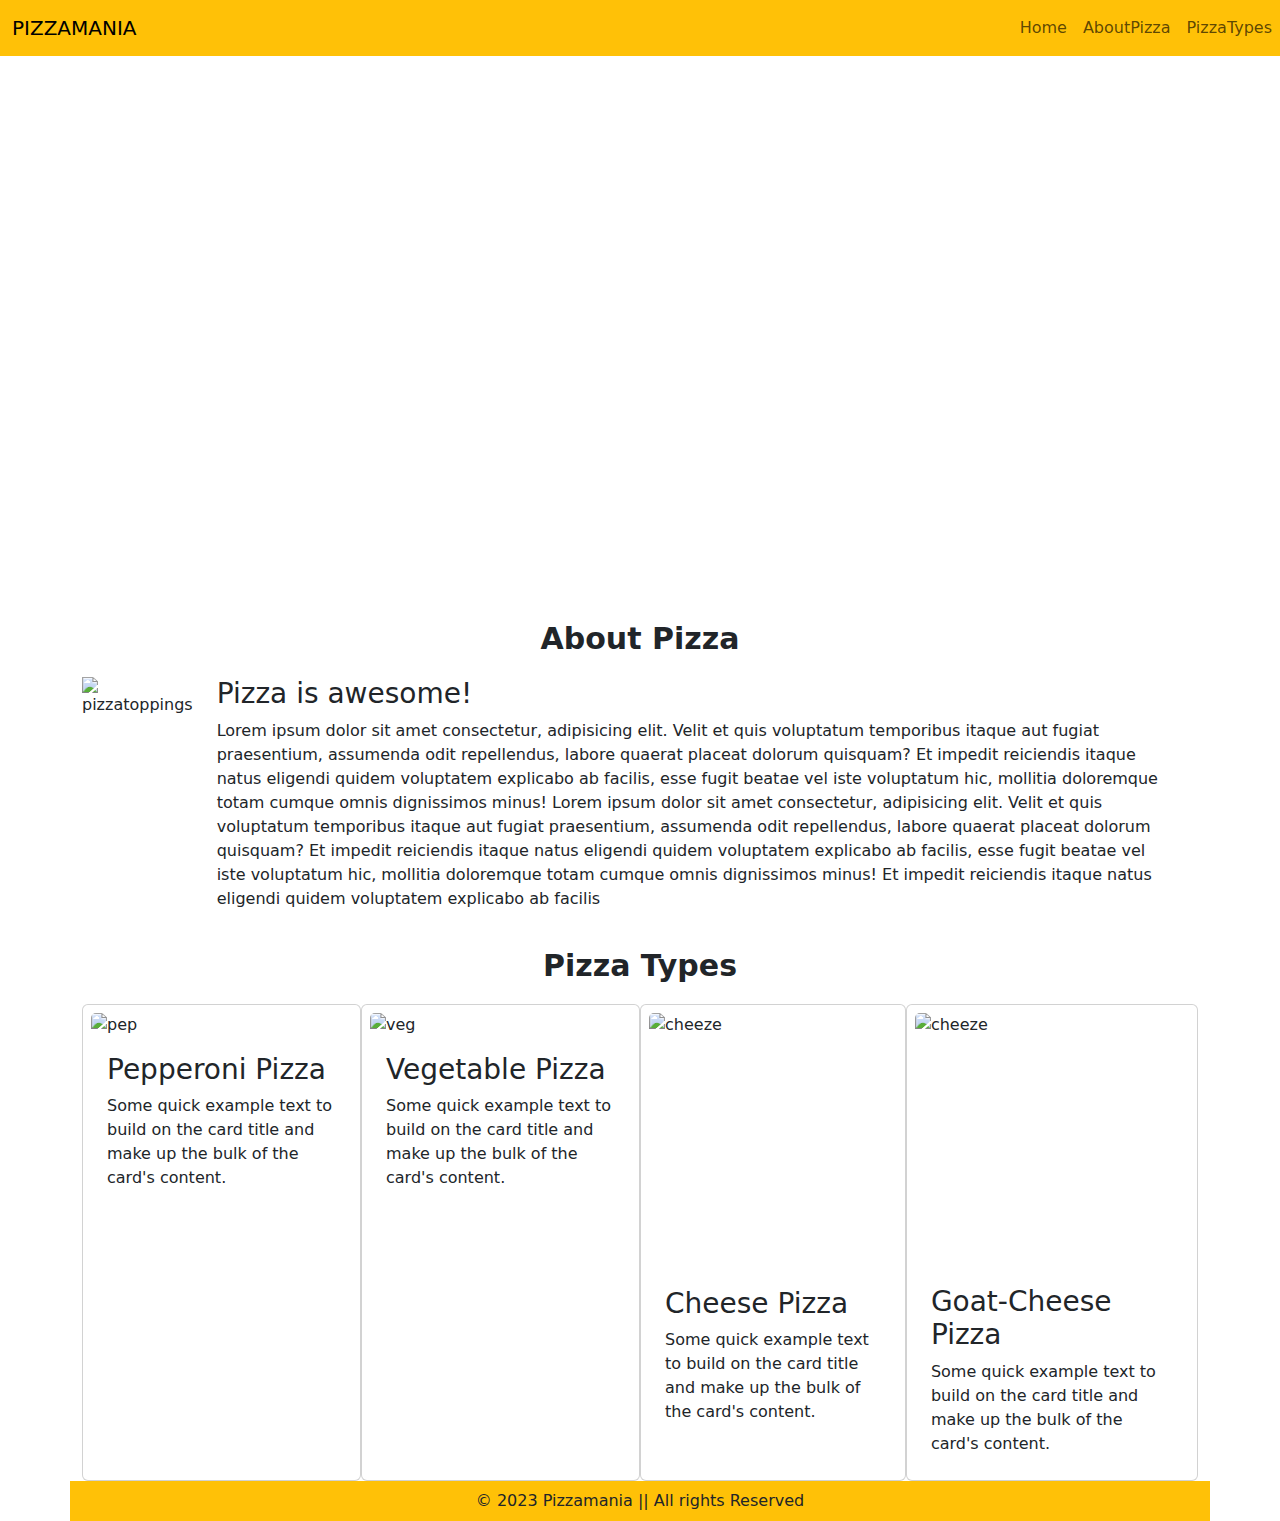
==== pizzamania.html @ a8d30aaf "Pizzamania updated" ====
<!DOCTYPE html>
<html lang="en">
<head>
    <meta charset="UTF-8">
    <meta http-equiv="X-UA-Compatible" content="IE=edge">
    <meta name="viewport" content="width=device-width, initial-scale=1.0">
    <title></title>
    <link rel="stylesheet" href="styles.css">
    <link rel="stylesheet" href="fonts.googleapis.com/css?familySofia&effect=fire|neon|shadow">
    <link href="https://cdn.jsdelivr.net/npm/bootstrap@5.2.3/dist/css/bootstrap.min.css" rel="stylesheet">
  <script src="https://cdn.jsdelivr.net/npm/bootstrap@5.2.3/dist/js/bootstrap.bundle.min.js"></script>
</head>
<body>

<nav class="navbar navbar-expand-lg bg-warning fixed-top">
    <div class="container-fluid">
        <a href="#" class="navbar-brand">PIZZAMANIA</a>
    </div>
    <div class="float-end">
        <ul class="navbar-nav">
            <li class="nav-item">
                <a href="#" class="nav-link">Home</a>
            </li>   

            <li class="nav-item">
                <a href="#" class="nav-link">AboutPizza</a>
            </li>

            <li class="nav-item">
                <a href="#" class="nav-link">PizzaTypes</a>
            </li>

            </ul>
            
        </li>
        
    </div>
</nav>
    
<div id="carouselExampleIndicators" class="carousel slide">
    <div class="carousel-indicators">
      <button type="button" data-bs-target="#carouselExampleIndicators" data-bs-slide-to="0" 
      class="active" aria-current="true" aria-label="Slide 1"></button>
      <button type="button" data-bs-target="#carouselExampleIndicators" data-bs-slide-to="1" 
      aria-label="Slide 2"></button>
      <button type="button" data-bs-target="#carouselExampleIndicators" data-bs-slide-to="2" 
      aria-label="Slide 3"></button>
    </div>
    <div class="carousel-inner">
      <div class="carousel-item active">
        <img src="/Users/admin/Documents/web dev/pizzamania/pizza/istockphoto-1298255689-612x612.jpg" class="d-block w-100" 
        alt="Pepperoni" style="height: 600px;">
      </div>
      <div class="carousel-item">
        <img src="/Users/admin/Documents/web dev/pizzamania/pizza/people-eating-takeout-pizza-885 (2).jpg" class="d-block w-100" 
        alt="Vegetable" style="height: 600px; width: fit-content;">
      </div>
      <div class="carousel-item">
        <img src="/Users/admin/Documents/web dev/pizzamania/pizza/360_F_463698797_QqwDBblKVCcPriiYm6iwG0TQpOQb1WO9.jpg" 
        class="d-block w-100" alt="360" style="height: 600px;">
      </div>
    </div>
    <button class="carousel-control-prev" type="button" data-bs-target="#carouselExampleIndicators" 
    data-bs-slide="prev">
      <span class="carousel-control-prev-icon" aria-hidden="true"></span>
      <span class="visually-hidden">Previous</span>
    </button>
    <button class="carousel-control-next" type="button" data-bs-target="#carouselExampleIndicators" 
    data-bs-slide="next">
      <span class="carousel-control-next-icon" aria-hidden="true"></span>
      <span class="visually-hidden">Next</span>
    </button>
  </div>

<div class="text-center text-lg p-3" id="about">
    About Pizza
</div>

<div class="container">
    <div class="d-flex flex-row">
        <div>
            <img src="/Users/admin/Documents/web dev/pizzamania/pizza/Pizza-Toppings.jpg.webp" alt="pizzatoppings" 
            style="height: 400px; width: 600px;">
        </div>
        <div class="px-4">
            <h3>Pizza is awesome!</h3>
            <p>Lorem ipsum dolor sit amet consectetur, adipisicing elit. 
                Velit et quis voluptatum temporibus itaque aut fugiat praesentium, 
                assumenda odit repellendus, labore quaerat placeat dolorum quisquam? 
                Et impedit reiciendis itaque natus eligendi quidem voluptatem explicabo 
                ab facilis, esse fugit beatae vel iste voluptatum hic, mollitia doloremque 
                totam cumque omnis dignissimos minus!
                Lorem ipsum dolor sit amet consectetur, adipisicing elit. 
                Velit et quis voluptatum temporibus itaque aut fugiat praesentium, 
                assumenda odit repellendus, labore quaerat placeat dolorum quisquam? 
                Et impedit reiciendis itaque natus eligendi quidem voluptatem explicabo 
                ab facilis, esse fugit beatae vel iste voluptatum hic, mollitia doloremque 
                totam cumque omnis dignissimos minus!
                Et impedit reiciendis itaque natus eligendi quidem voluptatem explicabo 
                ab facilis
            </p>
        </div>
    </div>
</div>

<div class="text-center text-lg p-3" id="about">
    Pizza Types
</div>

<div class="container">
    <div class="d-flex flex-row">
        <div class="card p-2" style="width: 21rem;">
            <img src="/Users/admin/Documents/web dev/pizzamania/pizza/Pepperoni-Pizza_5-SQjpg.jpg.webp" 
            class="card-img-top" alt="pep">
            <div class="card-body">
            <h3>Pepperoni Pizza</h3>
              <p class="card-text">
                Some quick example text to build on the card title 
                and make up the bulk of the card's content.</p>
            </div>
          </div>

          <div class="card p-2" style="width: 21rem;">
            <img src="/Users/admin/Documents/web dev/pizzamania/pizza/216054.jpg" 
            class="card-img-top" alt="veg">
            <div class="card-body">
                <h3>Vegetable Pizza</h3>
              <p class="card-text">
                Some quick example text to build on the card title 
                and make up the bulk of the card's content.</p>
            </div>
          </div>

          <div class="card p-2" style="width: 20rem;">
            <img src="/Users/admin/Documents/web dev/pizzamania/pizza/classic-cheese-pizza-FT-RECIPE0422-31a2c938fc2546c9a07b7011658cfd05.jpg" 
            class="card-img-top" alt="cheeze" style="height: 258px;">
            <div class="card-body">
                <h3 class="pt-0">Cheese Pizza</h3>
              <p class="card-text">
                Some quick example text to build on the card title 
                and make up the bulk of the card's content.</p>
            </div>
          </div>

          <div class="card p-2" style="width: 22rem;">
            <img src="/Users/admin/Documents/web dev/pizzamania/pizza/Goat-Cheese-Pizza-014.jpg" 
            class="card-img-top" alt="cheeze" style="height: 256px;">
            <div class="card-body">
                <h3>Goat-Cheese Pizza</h3>
              <p class="card-text">
                Some quick example text to build on the card title 
                and make up the bulk of the card's content.</p>
            </div>
          </div>

    </div>
</div>

<footer class="container footer bg-warning text-center p-2" style="height: 40px;">
    © 2023 Pizzamania || All rights Reserved
</footer>


</body>
</html>
---- styles.css ----
#about{
    font-size: 30px;
    font-weight: bold;
}
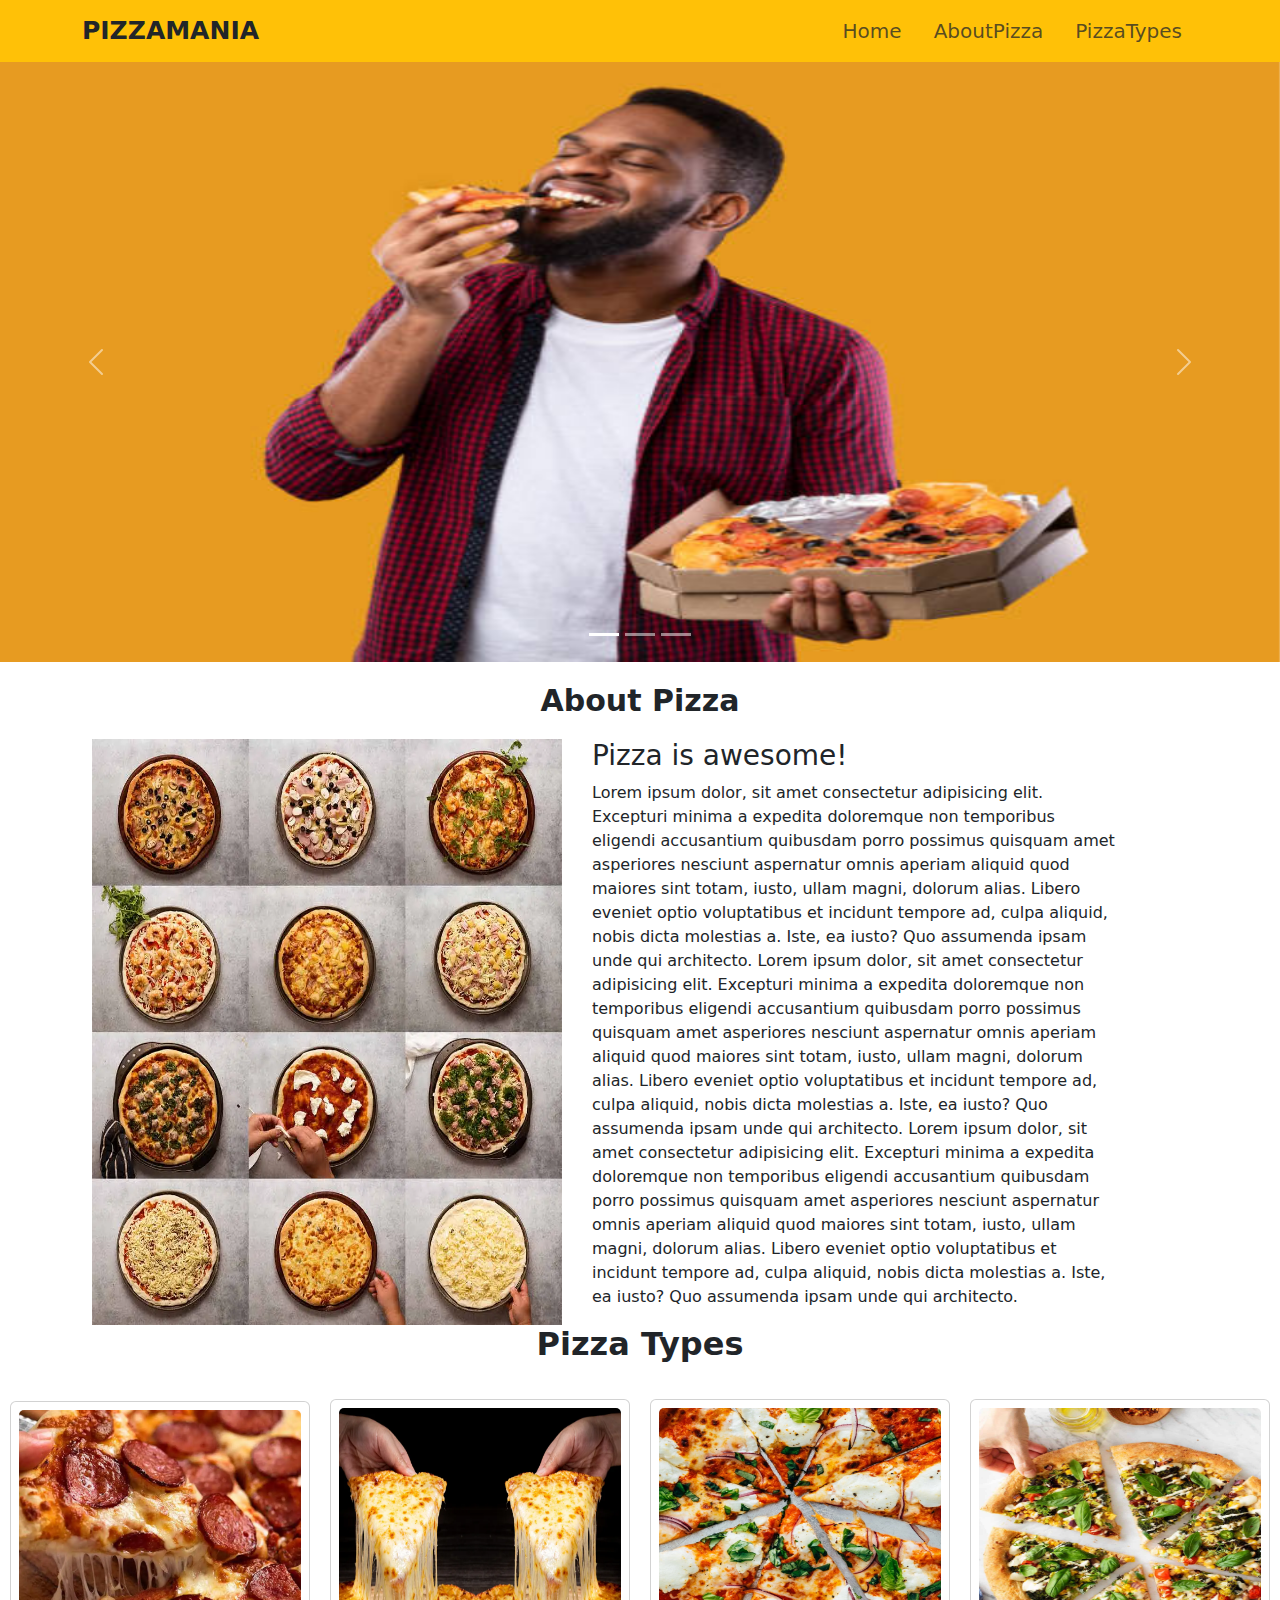
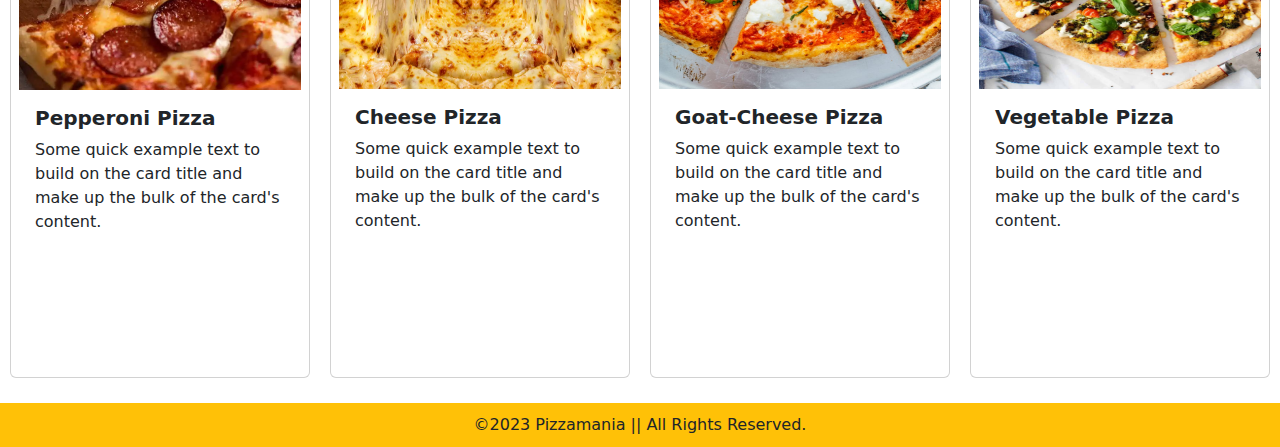
==== commit 10ce5baf: "Made it responsive" ====
--- a/pizzamania.html
+++ b/pizzamania.html
@@ -1,165 +1,202 @@
 <!DOCTYPE html>
 <html lang="en">
-<head>
-    <meta charset="UTF-8">
-    <meta http-equiv="X-UA-Compatible" content="IE=edge">
-    <meta name="viewport" content="width=device-width, initial-scale=1.0">
-    <title></title>
-    <link rel="stylesheet" href="styles.css">
-    <link rel="stylesheet" href="fonts.googleapis.com/css?familySofia&effect=fire|neon|shadow">
-    <link href="https://cdn.jsdelivr.net/npm/bootstrap@5.2.3/dist/css/bootstrap.min.css" rel="stylesheet">
-  <script src="https://cdn.jsdelivr.net/npm/bootstrap@5.2.3/dist/js/bootstrap.bundle.min.js"></script>
-</head>
-<body>
+  <head>
+    <meta charset="UTF-8" />
+    <meta http-equiv="X-UA-Compatible" content="IE=edge" />
+    <meta name="viewport" content="width=device-width, initial-scale=1.0" />
+    <title>Pizzamania</title>
+    <link rel="stylesheet" href="styles.css" />
+    <link
+      href="https://cdn.jsdelivr.net/npm/bootstrap@5.3.0/dist/css/bootstrap.min.css"
+      rel="stylesheet"
+    />
+    <script src="https://cdn.jsdelivr.net/npm/bootstrap@5.3.0/dist/js/bootstrap.bundle.min.js"></script>
+  </head>
+  <body>
+    <nav class="navbar navbar-expand-lg bg-warning sticky-top">
+      <div class="container">
+        <div class="nav-brand justify-content-start">
+          <a
+            href="#"
+            class="nav-link disabled"
+            style="font-size: 25px; font-weight: bold"
+            >PIZZAMANIA</a
+          >
+        </div>
+        <div class="justify-content-end">
+          <ul class="nav text-dark" style="font-size: 20px">
+            <li class="nav-item">
+              <a href="#home" class="nav-link disabled">Home</a>
+            </li>
+            <li class="nav-item">
+              <a href="#about" class="nav-link disabled">AboutPizza</a>
+            </li>
+            <li class="nav-item">
+              <a href="#types" class="nav-link disabled">PizzaTypes</a>
+            </li>
+          </ul>
+        </div>
+      </div>
+    </nav>
+    <div id="carouselIndicators" class="carousel slide" data-bs-ride="carousel">
+      <div class="carousel-indicators">
+        <button
+          type="button"
+          data-bs-target="#carouselIndicators"
+          data-bs-slide-to="0"
+          class="active"
+          aria-current="true"
+          aria-label="Slide 1"
+        ></button>
+        <button
+          type="button"
+          data-bs-target="#carouselIndicators"
+          data-bs-slide-to="1"
+          aria-label="Slide 2"
+        ></button>
+        <button
+          type="button"
+          data-bs-target="#carouselIndicators"
+          data-bs-slide-to="2"
+          aria-label="Slide 3"
+        ></button>
+      </div>
+      <div class="carousel-inner">
+        <div class="carousel-item active">
+          <img
+            src="/pizza/slide1.jpg"
+            class="d-block w-100"
+            style="height: 600px"
+            alt="guy eating"
+          />
+        </div>
+        <div class="carousel-item">
+          <img
+            src="/pizza/slide2.jpg"
+            class="d-block w-100"
+            style="height: 600px"
+            alt="people sharing"
+          />
+        </div>
+        <div class="carousel-item">
+          <img
+            src="/pizza/slide3.jpg"
+            class="d-block w-100"
+            style="height: 600px"
+            alt="group eating"
+          />
+        </div>
+      </div>
+      <button
+        class="carousel-control-prev"
+        type="button"
+        data-bs-target="#carouselIndicators"
+        data-bs-slide="prev"
+      >
+        <span class="carousel-control-prev-icon" aria-hidden="true"></span>
+        <span class="visually-hidden">Previous</span>
+      </button>
+      <button
+        class="carousel-control-next"
+        type="button"
+        data-bs-target="#carouselIndicators"
+        data-bs-slide="next"
+      >
+        <span class="carousel-control-next-icon" aria-hidden="true"></span>
+        <span class="visually-hidden">Next</span>
+      </button>
+    </div>
+    <div
+      class="text-center text-dark p-3"
+      style="font-size: 30px; font-weight: bold"
+    >
+      About Pizza
+    </div>
+    <div class="container-fluid about">
+      <img
+        src="/pizza/pizzatypes.jpg.webp"
+        alt="different types of pizza"
+        class="img-fluid"
+      />
+      <div class="text">
+        <h3 id="awesome">Pizza is awesome!</h3>
+        <p>
+          Lorem ipsum dolor, sit amet consectetur adipisicing elit. Excepturi
+          minima a expedita doloremque non temporibus eligendi accusantium
+          quibusdam porro possimus quisquam amet asperiores nesciunt aspernatur
+          omnis aperiam aliquid quod maiores sint totam, iusto, ullam magni,
+          dolorum alias. Libero eveniet optio voluptatibus et incidunt tempore
+          ad, culpa aliquid, nobis dicta molestias a. Iste, ea iusto? Quo
+          assumenda ipsam unde qui architecto. Lorem ipsum dolor, sit amet
+          consectetur adipisicing elit. Excepturi minima a expedita doloremque
+          non temporibus eligendi accusantium quibusdam porro possimus quisquam
+          amet asperiores nesciunt aspernatur omnis aperiam aliquid quod maiores
+          sint totam, iusto, ullam magni, dolorum alias. Libero eveniet optio
+          voluptatibus et incidunt tempore ad, culpa aliquid, nobis dicta
+          molestias a. Iste, ea iusto? Quo assumenda ipsam unde qui architecto.
+          Lorem ipsum dolor, sit amet consectetur adipisicing elit. Excepturi
+          minima a expedita doloremque non temporibus eligendi accusantium
+          quibusdam porro possimus quisquam amet asperiores nesciunt aspernatur
+          omnis aperiam aliquid quod maiores sint totam, iusto, ullam magni,
+          dolorum alias. Libero eveniet optio voluptatibus et incidunt tempore
+          ad, culpa aliquid, nobis dicta molestias a. Iste, ea iusto? Quo
+          assumenda ipsam unde qui architecto.
+        </p>
+      </div>
+    </div>
 
-<nav class="navbar navbar-expand-lg bg-warning fixed-top">
-    <div class="container-fluid">
-        <a href="#" class="navbar-brand">PIZZAMANIA</a>
-    </div>
-    <div class="float-end">
-        <ul class="navbar-nav">
-            <li class="nav-item">
-                <a href="#" class="nav-link">Home</a>
-            </li>   
+    <h2 class="text-dark text-center" style="font-weight: bold; padding: 20px">
+      Pizza Types
+    </h2>
 
-            <li class="nav-item">
-                <a href="#" class="nav-link">AboutPizza</a>
-            </li>
-
-            <li class="nav-item">
-                <a href="#" class="nav-link">PizzaTypes</a>
-            </li>
-
-            </ul>
-            
-        </li>
-        
-    </div>
-</nav>
-    
-<div id="carouselExampleIndicators" class="carousel slide">
-    <div class="carousel-indicators">
-      <button type="button" data-bs-target="#carouselExampleIndicators" data-bs-slide-to="0" 
-      class="active" aria-current="true" aria-label="Slide 1"></button>
-      <button type="button" data-bs-target="#carouselExampleIndicators" data-bs-slide-to="1" 
-      aria-label="Slide 2"></button>
-      <button type="button" data-bs-target="#carouselExampleIndicators" data-bs-slide-to="2" 
-      aria-label="Slide 3"></button>
-    </div>
-    <div class="carousel-inner">
-      <div class="carousel-item active">
-        <img src="/Users/admin/Documents/web dev/pizzamania/pizza/istockphoto-1298255689-612x612.jpg" class="d-block w-100" 
-        alt="Pepperoni" style="height: 600px;">
-      </div>
-      <div class="carousel-item">
-        <img src="/Users/admin/Documents/web dev/pizzamania/pizza/people-eating-takeout-pizza-885 (2).jpg" class="d-block w-100" 
-        alt="Vegetable" style="height: 600px; width: fit-content;">
-      </div>
-      <div class="carousel-item">
-        <img src="/Users/admin/Documents/web dev/pizzamania/pizza/360_F_463698797_QqwDBblKVCcPriiYm6iwG0TQpOQb1WO9.jpg" 
-        class="d-block w-100" alt="360" style="height: 600px;">
-      </div>
-    </div>
-    <button class="carousel-control-prev" type="button" data-bs-target="#carouselExampleIndicators" 
-    data-bs-slide="prev">
-      <span class="carousel-control-prev-icon" aria-hidden="true"></span>
-      <span class="visually-hidden">Previous</span>
-    </button>
-    <button class="carousel-control-next" type="button" data-bs-target="#carouselExampleIndicators" 
-    data-bs-slide="next">
-      <span class="carousel-control-next-icon" aria-hidden="true"></span>
-      <span class="visually-hidden">Next</span>
-    </button>
-  </div>
-
-<div class="text-center text-lg p-3" id="about">
-    About Pizza
-</div>
-
-<div class="container">
-    <div class="d-flex flex-row">
-        <div>
-            <img src="/Users/admin/Documents/web dev/pizzamania/pizza/Pizza-Toppings.jpg.webp" alt="pizzatoppings" 
-            style="height: 400px; width: 600px;">
-        </div>
-        <div class="px-4">
-            <h3>Pizza is awesome!</h3>
-            <p>Lorem ipsum dolor sit amet consectetur, adipisicing elit. 
-                Velit et quis voluptatum temporibus itaque aut fugiat praesentium, 
-                assumenda odit repellendus, labore quaerat placeat dolorum quisquam? 
-                Et impedit reiciendis itaque natus eligendi quidem voluptatem explicabo 
-                ab facilis, esse fugit beatae vel iste voluptatum hic, mollitia doloremque 
-                totam cumque omnis dignissimos minus!
-                Lorem ipsum dolor sit amet consectetur, adipisicing elit. 
-                Velit et quis voluptatum temporibus itaque aut fugiat praesentium, 
-                assumenda odit repellendus, labore quaerat placeat dolorum quisquam? 
-                Et impedit reiciendis itaque natus eligendi quidem voluptatem explicabo 
-                ab facilis, esse fugit beatae vel iste voluptatum hic, mollitia doloremque 
-                totam cumque omnis dignissimos minus!
-                Et impedit reiciendis itaque natus eligendi quidem voluptatem explicabo 
-                ab facilis
-            </p>
-        </div>
-    </div>
-</div>
-
-<div class="text-center text-lg p-3" id="about">
-    Pizza Types
-</div>
-
-<div class="container">
-    <div class="d-flex flex-row">
-        <div class="card p-2" style="width: 21rem;">
-            <img src="/Users/admin/Documents/web dev/pizzamania/pizza/Pepperoni-Pizza_5-SQjpg.jpg.webp" 
-            class="card-img-top" alt="pep">
-            <div class="card-body">
-            <h3>Pepperoni Pizza</h3>
-              <p class="card-text">
-                Some quick example text to build on the card title 
-                and make up the bulk of the card's content.</p>
-            </div>
-          </div>
-
-          <div class="card p-2" style="width: 21rem;">
-            <img src="/Users/admin/Documents/web dev/pizzamania/pizza/216054.jpg" 
-            class="card-img-top" alt="veg">
-            <div class="card-body">
-                <h3>Vegetable Pizza</h3>
-              <p class="card-text">
-                Some quick example text to build on the card title 
-                and make up the bulk of the card's content.</p>
-            </div>
-          </div>
-
-          <div class="card p-2" style="width: 20rem;">
-            <img src="/Users/admin/Documents/web dev/pizzamania/pizza/classic-cheese-pizza-FT-RECIPE0422-31a2c938fc2546c9a07b7011658cfd05.jpg" 
-            class="card-img-top" alt="cheeze" style="height: 258px;">
-            <div class="card-body">
-                <h3 class="pt-0">Cheese Pizza</h3>
-              <p class="card-text">
-                Some quick example text to build on the card title 
-                and make up the bulk of the card's content.</p>
-            </div>
-          </div>
-
-          <div class="card p-2" style="width: 22rem;">
-            <img src="/Users/admin/Documents/web dev/pizzamania/pizza/Goat-Cheese-Pizza-014.jpg" 
-            class="card-img-top" alt="cheeze" style="height: 256px;">
-            <div class="card-body">
-                <h3>Goat-Cheese Pizza</h3>
-              <p class="card-text">
-                Some quick example text to build on the card title 
-                and make up the bulk of the card's content.</p>
-            </div>
-          </div>
-
-    </div>
-</div>
-
-<footer class="container footer bg-warning text-center p-2" style="height: 40px;">
-    © 2023 Pizzamania || All rights Reserved
-</footer>
-
-
-</body>
-</html>+    <div class="cards">
+      <div class="card w-100 p-2">
+        <img src="/pizza/pepperoni.jpg.webp" class="card-img-top" alt="..." />
+        <div class="card-body">
+          <h5 class="card-title">Pepperoni Pizza</h5>
+          <p class="card-text">
+            Some quick example text to build on the card title and make up the
+            bulk of the card's content.
+          </p>
+        </div>
+      </div>
+      <div class="card w-100 p-2 mt-2">
+        <img src="/pizza/cheese.jpg.webp" class="card-img-top" alt="..." />
+        <div class="card-body">
+          <h5 class="card-title">Cheese Pizza</h5>
+          <p class="card-text">
+            Some quick example text to build on the card title and make up the
+            bulk of the card's content.
+          </p>
+        </div>
+      </div>
+      <div class="card w-100 p-2 mt-2">
+        <img
+          src="/pizza/Goat-Cheese-Pizza-014.jpg"
+          class="card-img-top"
+          alt="..."
+        />
+        <div class="card-body">
+          <h5 class="card-title">Goat-Cheese Pizza</h5>
+          <p class="card-text">
+            Some quick example text to build on the card title and make up the
+            bulk of the card's content.
+          </p>
+        </div>
+      </div>
+      <div class="card w-100 p-2 mt-2">
+        <img src="/pizza/vegetable.jpg" class="card-img-top" alt="..." />
+        <div class="card-body">
+          <h5 class="card-title">Vegetable Pizza</h5>
+          <p class="card-text">
+            Some quick example text to build on the card title and make up the
+            bulk of the card's content.
+          </p>
+        </div>
+      </div>
+    </div>
+    <footer class="bg-warning text-center">
+      ©2023 Pizzamania || All Rights Reserved.
+    </footer>
+  </body>
+</html>
--- a/styles.css
+++ b/styles.css
@@ -1,4 +1,33 @@
-#about{
-    font-size: 30px;
-    font-weight: bold;
-}+@media screen and (min-width: 992px) {
+  .about {
+    display: flex;
+    float: left;
+  }
+  .img-fluid {
+    padding-left: 80px;
+    width: 550px;
+  }
+  .text {
+    padding-left: 30px;
+    padding-right: 150px;
+    width: max-content;
+  }
+  .cards {
+    display: flex;
+    flex-direction: row;
+  }
+  .card {
+    margin: 10px;
+    height: auto;
+  }
+  .card img {
+    height: 50%;
+  }
+  .card .card-title {
+    font-weight: 700;
+  }
+  footer {
+    margin-top: 15px;
+    padding: 10px;
+  }
+}
